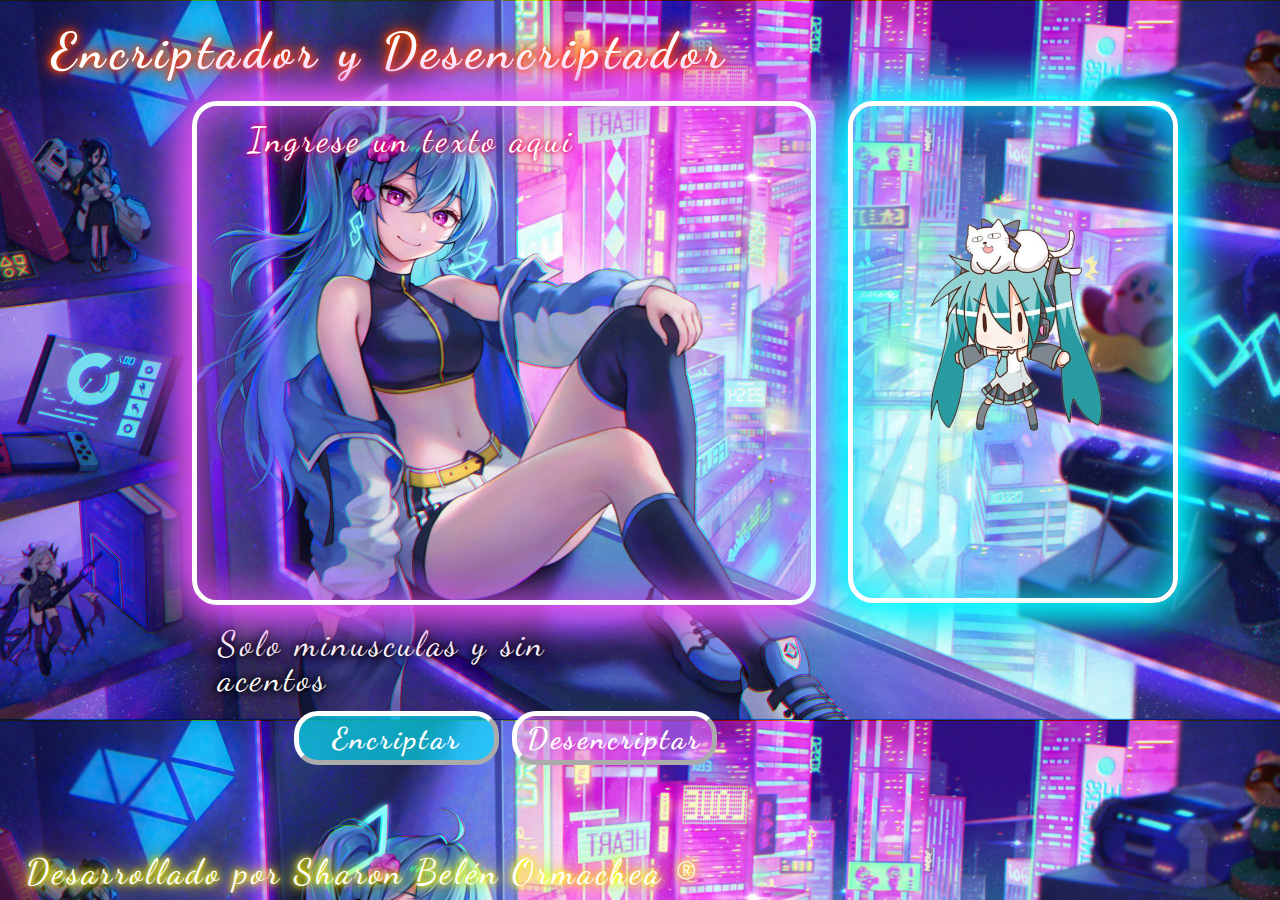
==== EDT.html @ ba766aac "Actualizado" ====
<!DOCTYPE html>
<html lang="en">
	<head>
		<meta charset="UTF-8">
		<meta name="viewport" content="width=device-width"> <!--Responsive-->
		<title>Desencriptador de textos</title>
		<link rel="stylesheet" href="reset.css"> <!--Elimina las configuraciones por defecto del navegador-->
		<script src="js/funciones.js"></script> <!--Codigo de JavaScript-->
		<link rel="stylesheet" href="css/estilos.css"> <!--Codigo de CSS-->
		<link rel="preconnect" href="https://fonts.gstatic.com">
		<link href="https://fonts.googleapis.com/css2?family=Dancing+Script&display=swap" rel="stylesheet">
	</head>
	<body>
		<header>
			<h1 class="fliker1">Encriptador y Desencriptador</h1>
		</header>
		
		<textarea id=ingresoUsuario class="ingreseTexto" cols="35" rows="13" type="text" placeholder="Ingrese un texto aqui" onchange="actualizacionTexto()" spellcheck="false"></textarea>
		
		<div class="aside">
			<img src="/Imagenes/miku-michi.png" id="miku-Michi">
			<textarea class="cuadroDeTexto" id="resultado" cols="35" rows="16" spellcheck="false"></textarea>
			<div class="cajaCopy">
				<input type="button" class="boton" value="Copiar" id="copy" onclick="copiar()"/>
			</div>
		</div>
		
		<p class="parrafo">
			<span class="fliker2">Solo minusculas y sin acentos</span>
		</p>

		<div class="cajaEncriptador">
			<input type="button" class="boton" value="Encriptar" id="encriptar" onclick="encriptar()"/> 
		</div>

		<div class= "cajaDesencriptador">
			<input type="button" class="boton" value="Desencriptar" id="desencriptar" onclick="desencriptar()"/>
		</div>

		<h2 class="fliker3">Desarrollado por Sharon Belén Ormachea &#174</h2>
	</body>
</html>
---- css/estilos.css ----
/*Inicio del Codigo para el Encabezado*/

body{
    background-image: url("/Imagenes/fondo3-3.jpg");
    background-size: 100%;
}

header{ /*Fondo del Encabezado */
    margin: 1% 0% 1% 3%;
    padding: 1%;
}

.encabezado{
    width: 90%;
    position: relative; /*Ocupa los pixeles que le pasamos por "width"*/
    margin: 0 auto;
}

h1{ /*Titulo del Encabezado*/
    font-family: "Dancing Script", cursive;
    font-weight: bold;
    letter-spacing: 5px;
    font-size: 50px;
    margin: 0;
    display: inline-block;
    text-shadow: 0 0 5px orangered, 0 0 15px orangered, 0 0 10px orangered, 0 0 30px orangered;
    color: #ffffff; /*#735439*/
}

.fliker1{
    animation: parpadear 1.5s infinite backwards steps(2);
}

@keyframes parpadear{
    to{
        color: white;
        text-shadow: none;
    }
}


/*-------------------------------------------------------------------------------------*/
/*Inicio del Codigo para el Encriptador*/

.ingreseTexto{
    position: relative;
    margin: 0% 0% 1% 15%;
    padding: 1% 4% 1% 4%;
    width: 40%;
    color: #ffffff;
    font-family: "Dancing Script", cursive;
    font-size: 30px;
    letter-spacing: 3px;
    text-shadow: 0 0 5px rgb(238, 0, 83), 0 0 5px rgb(238, 0, 83), 0 0 50px rgb(238, 0, 83), 0 0 50px rgb(238, 0, 83);
    border-width: 5px;
    outline: none;
    background: none;
    border-color: #ffffff;
    box-shadow: inset 0 0 50px #E052F2, 0 0 50px #E052F2, 0 0 50px #E052F2, 0 0 50px #E052F2;
    resize: none;
    border-radius: 25px;
}

.ingreseTexto::placeholder{
    font-size: 35px;
    color: #ffffff;
    letter-spacing: 3px;
    text-shadow: 0 0 5px rgb(238, 0, 83), 0 0 5px rgb(238, 0, 83), 0 0 50px rgb(238, 0, 83), 0 0 50px rgb(238, 0, 83);
}

.aside{
    border-width: 5px;
    border-color: #ffffff;
    float: right;
    width: 25%;
    position: relative;
    border-radius: 25px;
    background-color: none; /*#4c0bd98a;*/
    margin-right: 8%;
    box-shadow: inset 0 0 50px #02f6ff, 0 0 50px #02f6ff, 0 0 50px #02f6ff, 0 0 50px #02f6ff;
    border-style: solid;
}

#miku-Michi{
    z-index: 2;
    margin: 30% 0 0 1%;
    width: 100%;   
    position: absolute;
}

.cuadroDeTexto{ /*text area de la derecha*/
    width: 90%;
    border: 1px;
    outline: none;
    font-size: 30px;
    margin-top: 1%;
    margin-left: 5%;
    resize: none;
    background: none;
    color: #ffffff;
    font-family: "Dancing Script", cursive;
    letter-spacing: 3px;
    text-shadow: 0 0 5px rgb(238, 0, 83), 0 0 5px rgb(238, 0, 83), 0 0 50px rgb(238, 0, 83), 0 0 50px rgb(238, 0, 83);
    position: absolute;
}

.parrafo{
    font-size: 35px;
    color: #ffffff;
    width: 30%;
    height: 25%;
    letter-spacing: 3px;
    font-family: "Dancing Script", cursive;
    display: inline-block;
    margin-top: 0.5%;
    margin-left: 17%;
    background: none;
    text-shadow: 0 0 5px black, 0 0 15px black, 0 0 10px black, 0 0 50px black;
}

.boton{
    font-size: 30px;
    border-radius: 24px;
    display: inline-block;
    font-weight: bold;
    color: #ffffff;
    border-color: #ffffff;
    border-width: 5px;
    letter-spacing: 3px;
    font-family: "Dancing Script", cursive;
}

.cajaEncriptador{
    width: 16%;
    height: 6%;
    position: absolute;
    left: 23%;
    top: 79%;
}

.cajaDesencriptador{
    width: 16%;
    height: 6%;
    position: absolute;
    left: 40%;
    top: 79%;
}

#encriptar{ 
    background: #02f7ff98;
    letter-spacing: 3px;
    transition: 0.2s;
    margin-right: 2%;
    width: 100%;
    height: 100%;
}

#encriptar:hover{
    background: #02f6ff;
    box-shadow: 0 0 10px #02f6ff, 0 0 40px #02f6ff, 0 0 80px #02f6ff;
    border-color: #ffffff;
    font-size: 35px;
}

#encriptar:active{
    background: #4040fb;
    border-color: #ffffff;
}

#desencriptar{
    background: #e372f291;
    letter-spacing: 3px;
    overflow: hidden;
    transition: 0.2s;
    right: 5%;
    width: 100%;
    height: 100%;
}

#desencriptar:hover{
    background: #E372F2;
    box-shadow: 0 0 10px #E372F2, 0 0 40px #E372F2, 0 0 80px #E372F2;
    border-color: #ffffff;
    font-size: 35px;
}

#desencriptar:active{
    background: rgb(238, 0, 83);
    border-color: #ffffff;
}

.cajaCopy{
    width: 85%;
    height: 53px;
    margin: 127.2% 0% 10% 22%;
}

#copy{ /*Propiedades del Boton Copiar*/
    width: 67%;
    height: 100%;
    background: #0404e2ab;
    transition: 0.2s;
    display: none;
}

#copy:hover{
    background: #0404e2;
    box-shadow: 0 0 10px #0404e2, 0 0 40px #0404e2, 0 0 80px #0404e2;
    border-color: #ffffff;
    font-size: 35px;
}

#copy:active{
    background: #2C118C;
    border-color: #ffffff;
}

/*-------------------------------------------------------------------------------------*/
/*Inicio del Codigo para el Pie de Pagina*/

h2{
    font-family: "Dancing Script", cursive;
    color: #ffffff;
    font-size: 35px;
    letter-spacing: 3px;
    text-shadow: 0 0 5px yellow, 0 0 15px yellow, 0 0 10px yellow, 0 0 30px yellow;
    position: absolute; /*Ocupa los pixeles que le pasamos por "width"*/
    top: 95%;
    left: 2%;
}

.fliker3{
    animation: parpadear 1.5s infinite backwards steps(2);
}

/*-------------------------------------------------------------------------------------*/
/*Inicio del Responsive*/


@media(max-width: 720px){
    h1{
        font-size: 35px;
        margin-bottom: 1%;
    }

    .ingreseTexto{
        width: 65%;
        height: 250px;
    }

    .cajaEncriptar{
        width: 20%;
        background: red;
    }

    #encriptar{
        width: 50%;
    }
    
    .aside{
        width: 73%;
        margin-top: 15%;
        margin-right: 10%;
    }
    .parrafo{
        width: 65%;
    }
}

@media(max-width: 480px){
    .aside{
        width: 100%;
        margin-bottom: 20px;
    }
}
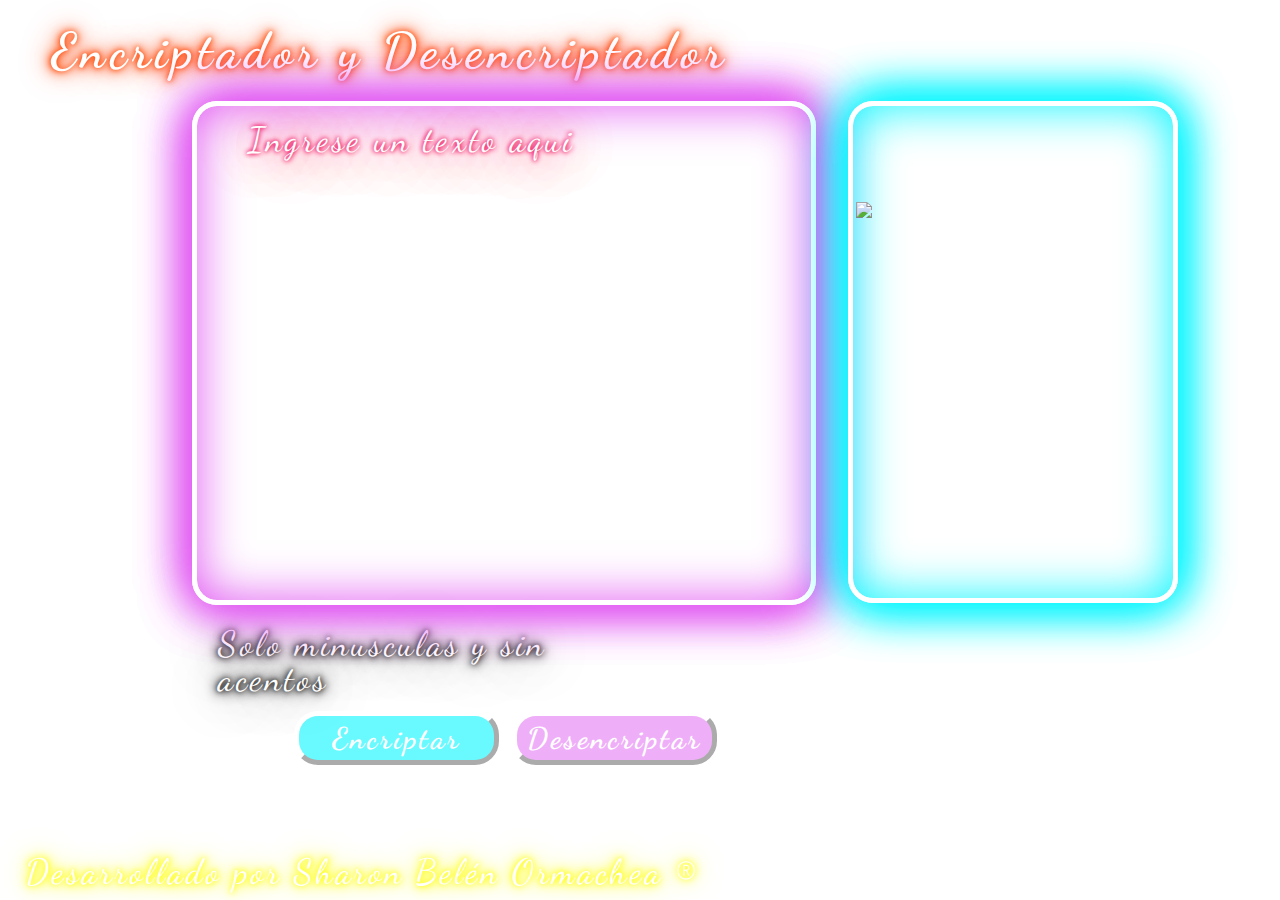
==== commit fd802d39: "new update" ====
--- a/EDT.html
+++ b/EDT.html
@@ -17,8 +17,16 @@
 		
 		<textarea id=ingresoUsuario class="ingreseTexto" cols="35" rows="13" type="text" placeholder="Ingrese un texto aqui" onchange="actualizacionTexto()" spellcheck="false"></textarea>
 		
+		<div class="cajaEncriptador">
+			<input type="button" class="boton" value="Encriptar" id="encriptar" onclick="encriptar()"/> 
+		</div>
+
+		<div class= "cajaDesencriptador">
+			<input type="button" class="boton" value="Desencriptar" id="desencriptar" onclick="desencriptar()"/>
+		</div>
+
 		<div class="aside">
-			<img src="/Imagenes/miku-michi.png" id="miku-Michi">
+			<img src="/imagenes/miku-michi.png" id="miku-Michi">
 			<textarea class="cuadroDeTexto" id="resultado" cols="35" rows="16" spellcheck="false"></textarea>
 			<div class="cajaCopy">
 				<input type="button" class="boton" value="Copiar" id="copy" onclick="copiar()"/>
@@ -29,14 +37,6 @@
 			<span class="fliker2">Solo minusculas y sin acentos</span>
 		</p>
 
-		<div class="cajaEncriptador">
-			<input type="button" class="boton" value="Encriptar" id="encriptar" onclick="encriptar()"/> 
-		</div>
-
-		<div class= "cajaDesencriptador">
-			<input type="button" class="boton" value="Desencriptar" id="desencriptar" onclick="desencriptar()"/>
-		</div>
-
 		<h2 class="fliker3">Desarrollado por Sharon Belén Ormachea &#174</h2>
 	</body>
 </html>--- a/css/estilos.css
+++ b/css/estilos.css
@@ -1,7 +1,7 @@
 /*Inicio del Codigo para el Encabezado*/
 
 body{
-    background-image: url("/Imagenes/fondo3-3.jpg");
+    background-image: url("/imagenes/fondo3-3.jpg");
     background-size: 100%;
 }
 
@@ -227,6 +227,7 @@
     position: absolute; /*Ocupa los pixeles que le pasamos por "width"*/
     top: 95%;
     left: 2%;
+    display: inline-block;
 }
 
 .fliker3{
@@ -236,40 +237,282 @@
 /*-------------------------------------------------------------------------------------*/
 /*Inicio del Responsive*/
 
-
-@media(max-width: 720px){
+@media(max-width: 768px){ /*Tablet*/
+    body{
+        background-image: url("/imagenes/Tablet.jpg");
+        /*background-size: 100%;*/
+    }
+    
     h1{
         font-size: 35px;
         margin-bottom: 1%;
     }
 
     .ingreseTexto{
-        width: 65%;
-        height: 250px;
-    }
-
-    .cajaEncriptar{
-        width: 20%;
-        background: red;
+        width: 75%;
+        height: 380px;
+        margin: 3% 0 5% 8%;
+    }
+
+    .cajaEncriptador{
+        position: relative;
+        display: inline-block;
+        width: 30%;
+        height: 55px;
+        left: 18%;
+        margin: 1% 1% 0% 0%;
     }
 
     #encriptar{
-        width: 50%;
+        letter-spacing: 3px;
+        font-size: 30px;
+
+    }
+
+    #encriptar:hover{
+        background: #02f6ff;
+        box-shadow: 0 0 10px #02f6ff, 0 0 40px #02f6ff, 0 0 80px #02f6ff;
+        border-color: #ffffff;
+        font-size: 30px;
+    }
+
+    .cajaDesencriptador{
+        position: relative;
+        display: inline-block;
+        width: 30%;
+        height: 55px;
+        left: 25%;
+    }
+
+    #desencriptar:hover{
+        background: #E372F2;
+        box-shadow: 0 0 10px #E372F2, 0 0 40px #E372F2, 0 0 80px #E372F2;
+        border-color: #ffffff;
+        font-size: 30px;
+    }
+
+    #desencriptar{
+        font-size: 30px;
     }
     
     .aside{
+        width: 84%;
+        height: 380px;
+        right: 2%;
+        margin: 6% 4% 0 0;
+    }
+
+    .cuadroDeTexto{
+        width: 90%;
+        height: 290px;
+        margin: 1% 0 1% 5%;
+        
+    }
+
+    #miku-Michi{
+        width: 60%;
+        bottom: 5%;
+        top: 10%;
+        left: 20%;
+        padding: 0;
+        margin: 0;
+    } 
+
+    .boton{
+        font-size: 25px;
+    }
+
+    .cajaCopy{
+        width: 35%;
+        margin: 49% 0% 0 32%;
+        padding: 0%;
+    } 
+    
+    #copy{
+        width: 100%;
+    }
+
+    .parrafo{
+        display: none;
+    }
+
+    .fliker3{
+        width: 90%;
+        font-size: 35px;
+        position: relative;
+        margin: 10% 0% 2% 1%;
+       
+    }
+
+}
+
+@media(max-width: 720px){
+    
+    body{
+        background-image: url("/imagenes/Tablet.jpg");
+        /*background-size: 100%;*/
+    }
+
+    h1{
+        font-size: 35px;
+        margin-bottom: 1%;
+    }
+
+    .ingreseTexto{
+        width: 65%;
+        height: 235px;
+        margin: 3% 0 5% 15%;
+    }
+
+    .cajaEncriptador{
+        width: 28%;
+        height: 45px;
+        position: relative;
+        display: inline-block;
+        left: 25%;
+        margin: 3% 0% 0% 0%;
+    }
+
+    .cajaDesencriptador{
+        
+        position: relative;
+        display: inline-block;
+        width: 28%;
+        height: 45px;
+        left: 26%;
+        
+    }
+
+    .aside{
         width: 73%;
-        margin-top: 15%;
-        margin-right: 10%;
-    }
+        height: 250px;
+        right: 2%;
+        margin: 10% 8% 0 0;
+    }
+
+    .cuadroDeTexto{
+        width: 90%;
+        height: 190px;
+        margin: 1% 0 1% 5%;
+        
+    }
+
+    #miku-Michi{
+        width: 60%;
+        bottom: 5%;
+        left: 19%;
+        padding: 0;
+        margin: 0;
+    } 
+
+    .boton{
+        font-size: 25px;
+    }
+    .cajaCopy{
+        width: 35%;
+        margin: 40% 0% 0 32%;
+        padding: 0%;
+    } 
+    
+    #copy{
+        width: 100%;
+    }
+
     .parrafo{
+        display: none;
+    }
+
+    .fliker3{
+        width: 90%;
+        font-size: 25px;
+        position: relative;
+        margin: 5% 0% 2% 1%;
+       
+    }
+}
+
+@media(max-width: 480px){
+    body{
+        background-image: url("/imagenes/Celular-2.jpg");
+        background-size: 100%;
+    }
+
+    h1{
+        font-size: 35px;
+        margin-bottom: 1%;
+        text-align: center;
+    }
+
+    .ingreseTexto{
         width: 65%;
-    }
-}
-
-@media(max-width: 480px){
+        height: 235px;
+        margin: 3% 0 5% 15%;
+    }
+
+    .ingreseTexto::placeholder{
+        font-size: 30px;
+    }
+
+    .cajaEncriptador{
+        width: 40%;
+        height: 55px;
+        position: relative;
+        display: inline-block;
+        left: 8%;
+        margin: 3% 0% 0% 0%;
+    }
+
+    .cajaDesencriptador{
+        width: 40%;
+        position: relative;
+        display: inline-block;
+        height: 55px;
+        left: 13%;
+        
+    }
+
     .aside{
+        width: 73%;
+        height: 250px;
+        right: 2%;
+        margin: 10% 8% 0 0;
+    }
+
+    .cuadroDeTexto{
+        width: 90%;
+        height: 175px;
+        margin: 1% 0 1% 5%;        
+    }
+
+    #miku-Michi{
+        width: 80%;
+        bottom: 5%;
+        top: 7%;
+        left: 10%;
+    } 
+
+    .boton{
+        font-size: 25px;
+    }
+    .cajaCopy{
+        width: 60%;
+        margin: 55% 15% 0 20%;
+        padding: 0%;
+    } 
+    
+    #copy{
         width: 100%;
-        margin-bottom: 20px;
-    }
-}
+    }
+
+    .parrafo{
+        display: none;
+    }
+
+    .fliker3{
+        width: 100%;
+        font-size: 20px;
+        position: relative;
+        margin: 5% 0% 2% 1%;
+       
+    }
+}
